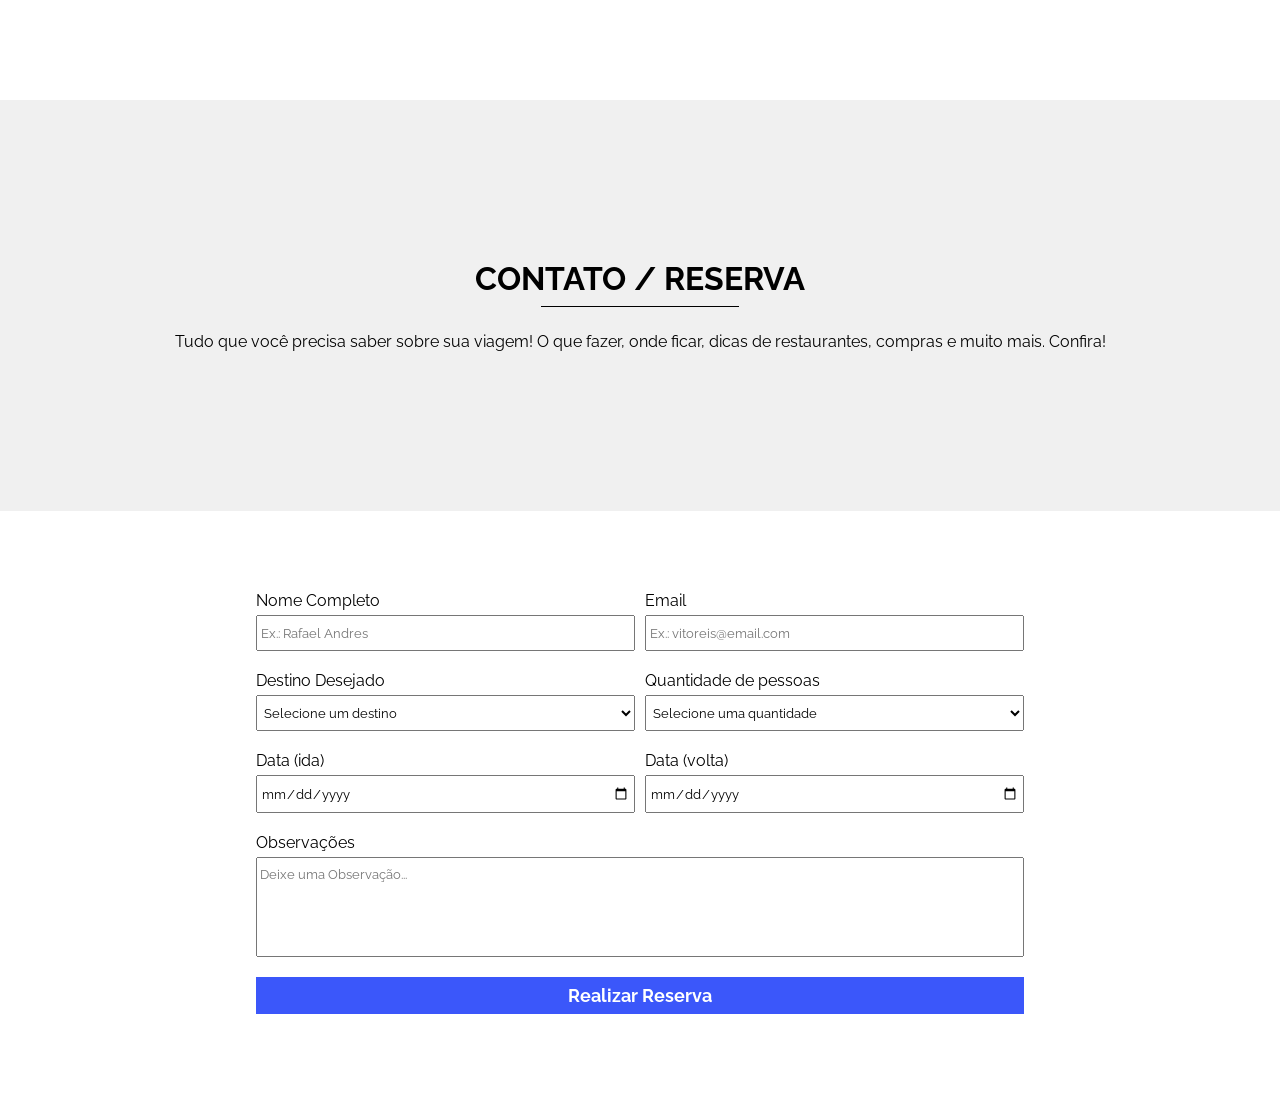
==== pages/contato.html @ 1731921d "estilos finalizados" ====
<!DOCTYPE html>
<html lang="pt-br">

<head>
    <meta charset="UTF-8">
    <meta name="viewport" content="width=device-width, initial-scale=1.0">
    <link rel="icon" type="image/png" href="../img/logo-tripway.png">
    <link rel="stylesheet" href="../css/style.css">
    <link rel="stylesheet" href="../css/contato.css">

    <link rel="preconnect" href="https://fonts.googleapis.com">
    <link rel="preconnect" href="https://fonts.gstatic.com" crossorigin>
    <link href="https://fonts.googleapis.com/css2?family=Raleway:ital,wght@0,100..900;1,100..900&display=swap"
        rel="stylesheet">
    <title>Contato | TripWay</title>
</head>

<body>
    <nav>

    </nav>

    <main>
        <header class="pages-header">
            <h1>Contato / Reserva</h1>
            <p>Tudo que você precisa saber sobre sua viagem! O que fazer, onde ficar, dicas de restaurantes, compras e
                muito mais. Confira!</p>
        </header>
        <section class="form-section">
            <form>
                <div class="linha-form">
                    <div class="input-form">
                        <label for="nome-input">Nome Completo</label>
                        <input type="text" id="nome-input" placeholder="Ex.: Rafael Andres" required>
                    </div>
                    <div class="input-form">
                        <label for="email-input">Email</label>
                        <input type="email" id="email-input" placeholder="Ex.: vitoreis@email.com" required>
                    </div>
                </div>
                <div class="linha-form">
                    <div class="input-form">
                        <label for="destino-select">Destino Desejado</label>
                        <select name="destino-select" id="destino-select" required>
                            <option value="" selected disabled>Selecione um destino</option>
                            <option value="">Alter do Chão</option>
                            <option value="">Aracaju</option>
                            <option value="">Arraial do Cabo</option>
                            <option value="">Balneário Camboriú</option>
                            <option value="">Beto Carrero</option>
                            <option value="">Fernando de Noronha</option>
                        </select>
                    </div>
                    <div class="input-form">
                        <label for="quantidade-select">Quantidade de pessoas</label>
                        <select name="quantidade-select" id="quantidade-select" required>
                            <option value="" selected disabled>Selecione uma quantidade</option>
                            <option value="">1 Pessoas</option>
                            <option value="">2 Pessoas</option>
                            <option value="">3 Pessoas</option>
                            <option value="">4 Pessoas</option>
                            <option value="">5 Pessoas</option>
                            <option value="">6 Pessoas</option>
                            <option value="">7 Pessoas</option>
                            <option value="">8 Pessoas</option>
                            <option value="">9 Pessoas</option>
                            <option value="">10 Pessoas</option>
                        </select>
                    </div>
                </div>
                <div class="linha-form">
                    <div class="input-form">
                        <label for="data-ida-input">Data (ida)</label>
                        <input type="date" id="data-ida-input" required>
                    </div>
                    <div class="input-form">
                        <label for="data-volta-input">Data (volta)</label>
                        <input type="date" id="data-volta-input" required>
                    </div>
                </div>
                <div class="linha-form">
                    <div class="input-form" id="input-form-observacao">
                        <label for="observacao-textarea">Observações</label>
                        <textarea name="observacao-textarea" id="observacao-textarea" required
                            placeholder="Deixe uma Observação..."></textarea>
                    </div>
                </div>
                <input type="submit" value="Realizar Reserva">
            </form>
        </section>
    </main>
</body>

</html>
---- css/style.css ----
*{
    margin: 0;
    padding: 0;
    box-sizing: border-box;
    font-family: "Raleway";

}

nav{
    height: 100px;
    display: flex;

    justify-content: space-between;
}

nav ul{
    list-style-type: none;
    display: flex;
    justify-content: center;
    align-items: center;
    color: white;
    font-weight: 600;
}

nav ul li{
    padding: 20px; 
}

nav ul li:hover{
    background-color: #d3d3d3;
    transition: 0.5s;
    border-radius: 5px;
    opacity: 80%;
}

nav .active{
    background-color: #d3d3d3;
    opacity: 80%;
    border-radius: 5px;
}

li a {
 text-decoration: none;
 color: white;
}

#background-header{
    background-image: url(../img/background-header.jpg);
    background-repeat: no-repeat;
    background-attachment: scroll;
    background-position: center;
    background-size: cover;
}

header.pages-header {
    display: flex;
    flex-direction: column;
    align-items: center;
    padding: 10rem;
    gap: 25px;
    background-color: #f0f0f0;
}

header.pages-header h1 {
    position: relative;
    text-transform: uppercase;
    padding-bottom: 10px;
}

header.pages-header h1::after {
    content: "";
    position: absolute;
    left: 50%;
    transform: translate(-50%);
    border-bottom: 1px solid #000;
    bottom: 0;
    height: 3px;
    width: 60%;
}
---- css/contato.css ----
.form-section{
    display: flex;
    justify-content: center;
    padding: 5rem 0;
}

.form-section form{
    display: flex;
    flex-direction: column;
    width: 60%;

}

.form-section form .linha-form{
    display: flex;
    justify-content: space-between;
    gap: 10px;
    margin-bottom: 20px;
}

.form-section form .linha-form .input-form{
    display: flex;
    flex-direction: column;
    width: 50%;
}

#input-form-observacao{
    width: 100%;
}

label{
    margin-bottom: 5px;
}

input, select, textarea{
    padding: 0.5rem 0.2rem;
}

textarea{
    resize: none;
    height: 100px;
}

input[type='submit']{
    border: none;
    background-color: rgb(59, 87, 250);
    color: #fff;
    font-weight: bold;
    font-size: 18px;
}

select:hover, input[type='submit']:hover, input[type='date']:hover{
    cursor: pointer;
}
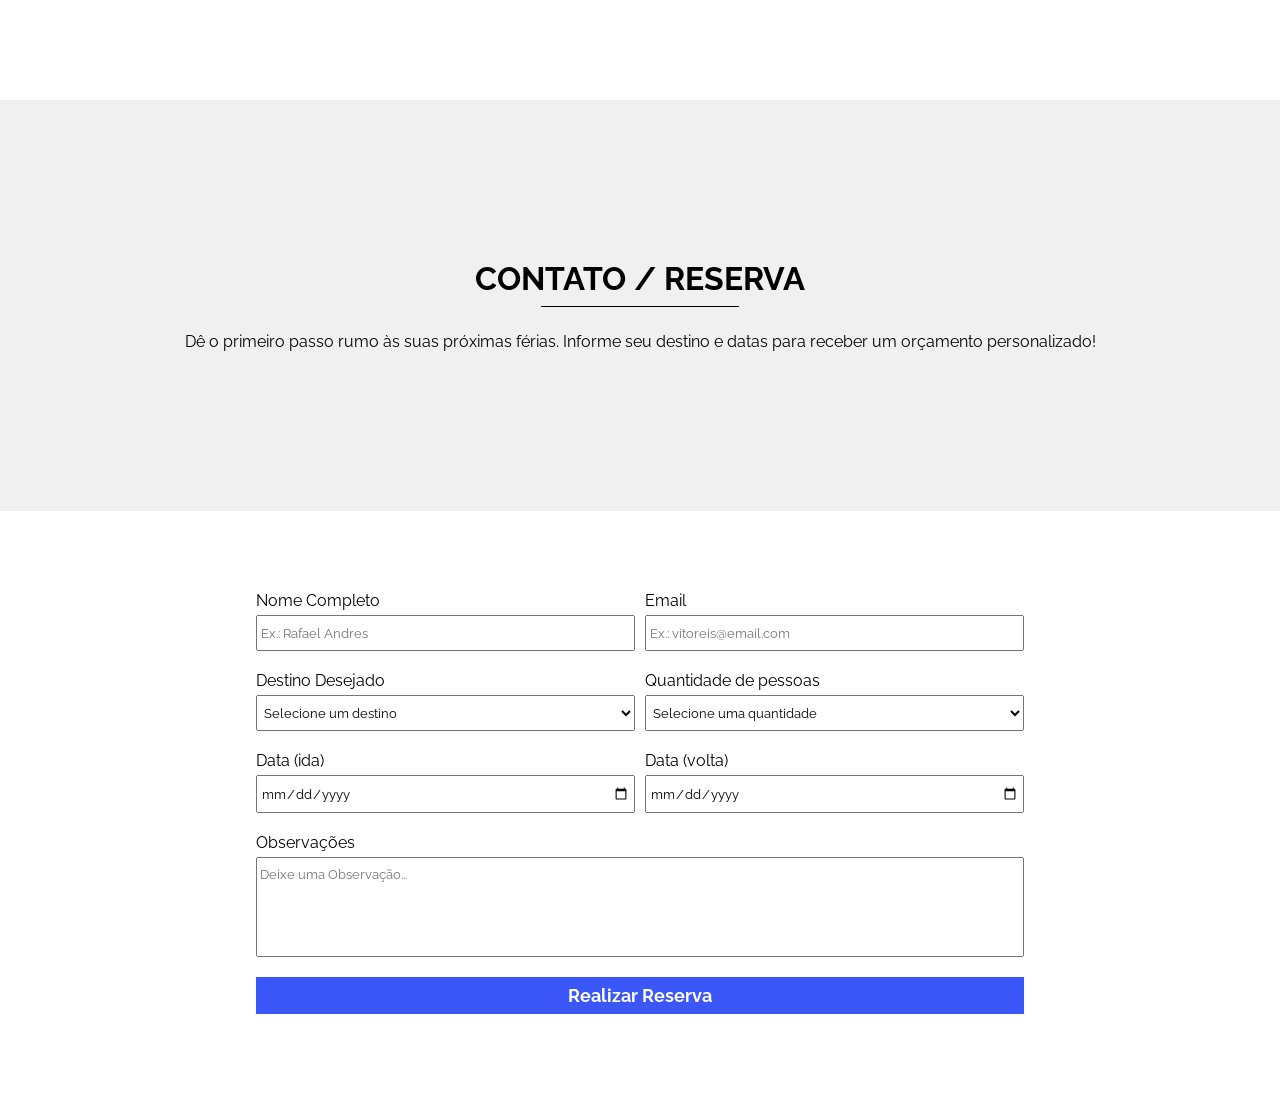
==== commit ee5a1567: "alterando texto na tag p do header" ====
--- a/pages/contato.html
+++ b/pages/contato.html
@@ -23,8 +23,7 @@
     <main>
         <header class="pages-header">
             <h1>Contato / Reserva</h1>
-            <p>Tudo que você precisa saber sobre sua viagem! O que fazer, onde ficar, dicas de restaurantes, compras e
-                muito mais. Confira!</p>
+            <p>Dê o primeiro passo rumo às suas próximas férias. Informe seu destino e datas para receber um orçamento personalizado!</p>
         </header>
         <section class="form-section">
             <form>
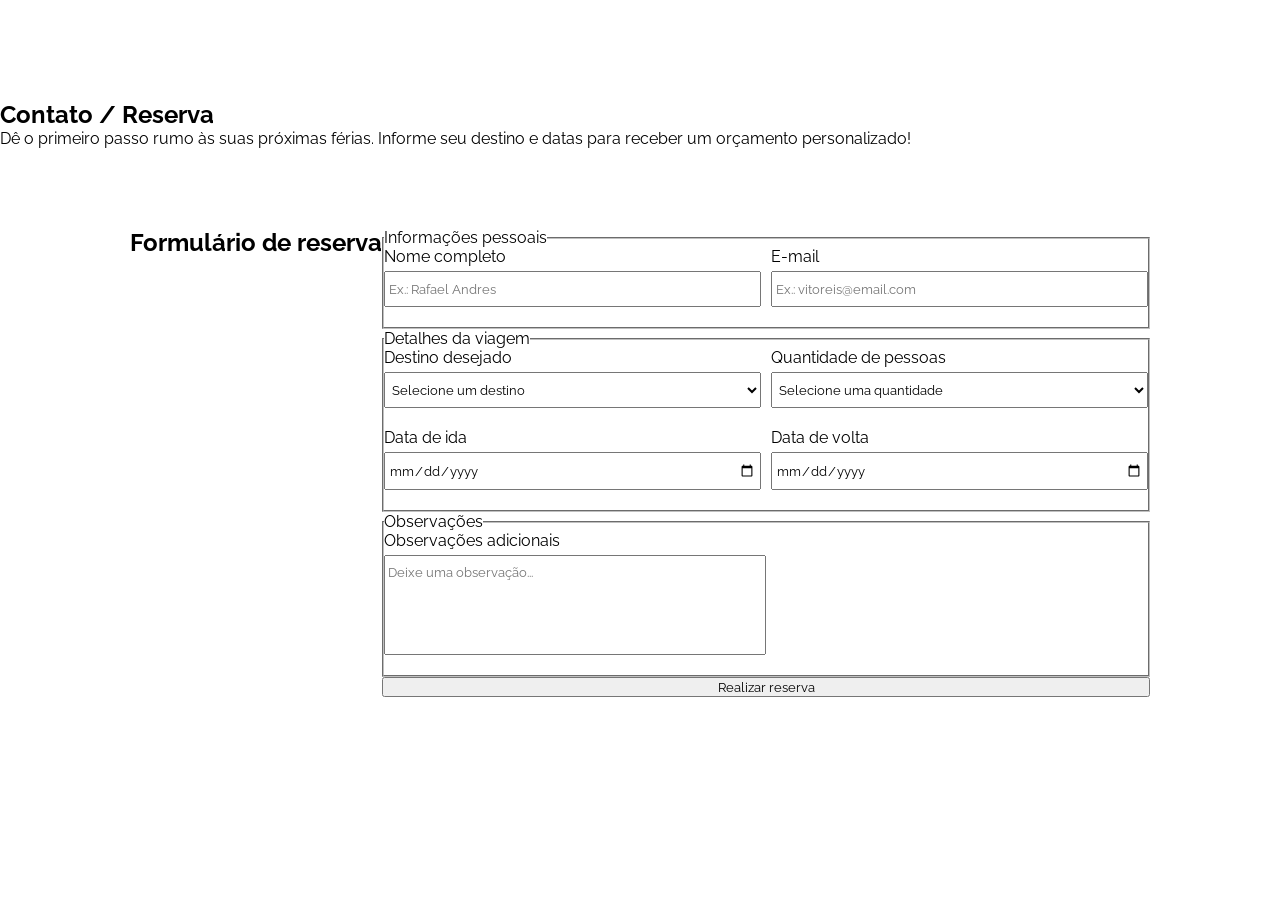
==== commit 6af6915a: "enviando melhora de semantica" ====
--- a/pages/contato.html
+++ b/pages/contato.html
@@ -1,5 +1,5 @@
 <!DOCTYPE html>
-<html lang="pt-br">
+<html lang="pt-BR">
 
 <head>
     <meta charset="UTF-8">
@@ -10,84 +10,124 @@
 
     <link rel="preconnect" href="https://fonts.googleapis.com">
     <link rel="preconnect" href="https://fonts.gstatic.com" crossorigin>
-    <link href="https://fonts.googleapis.com/css2?family=Raleway:ital,wght@0,100..900;1,100..900&display=swap"
+    <link href="https://fonts.googleapis.com/css2?family=Raleway:wght@100..900&display=swap"
         rel="stylesheet">
+
     <title>Contato | TripWay</title>
 </head>
 
 <body>
-    <nav>
 
-    </nav>
+    <header>
+        <nav aria-label="Navegação principal">
+            <!-- menu -->
+        </nav>
+    </header>
 
     <main>
-        <header class="pages-header">
-            <h1>Contato / Reserva</h1>
-            <p>Dê o primeiro passo rumo às suas próximas férias. Informe seu destino e datas para receber um orçamento personalizado!</p>
-        </header>
-        <section class="form-section">
-            <form>
-                <div class="linha-form">
-                    <div class="input-form">
-                        <label for="nome-input">Nome Completo</label>
-                        <input type="text" id="nome-input" placeholder="Ex.: Rafael Andres" required>
+        <section class="pages-header">
+            <header>
+                <h1>Contato / Reserva</h1>
+                <p>
+                    Dê o primeiro passo rumo às suas próximas férias. Informe seu destino e datas
+                    para receber um orçamento personalizado!
+                </p>
+            </header>
+        </section>
+
+        <section class="form-section" aria-labelledby="form-titulo">
+            <h2 id="form-titulo" class="visually-hidden">Formulário de reserva</h2>
+
+            <form action="#" method="post">
+
+                <fieldset>
+                    <legend>Informações pessoais</legend>
+
+                    <div class="linha-form">
+                        <div class="input-form">
+                            <label for="nome">Nome completo</label>
+                            <input type="text" id="nome" name="nome"
+                                placeholder="Ex.: Rafael Andres" required>
+                        </div>
+
+                        <div class="input-form">
+                            <label for="email">E-mail</label>
+                            <input type="email" id="email" name="email"
+                                placeholder="Ex.: vitoreis@email.com" required>
+                        </div>
                     </div>
-                    <div class="input-form">
-                        <label for="email-input">Email</label>
-                        <input type="email" id="email-input" placeholder="Ex.: vitoreis@email.com" required>
+                </fieldset>
+
+                <fieldset>
+                    <legend>Detalhes da viagem</legend>
+
+                    <div class="linha-form">
+                        <div class="input-form">
+                            <label for="destino">Destino desejado</label>
+                            <select id="destino" name="destino" required>
+                                <option value="" selected disabled>Selecione um destino</option>
+                                <option value="alter-do-chao">Alter do Chão</option>
+                                <option value="aracaju">Aracaju</option>
+                                <option value="arraial-do-cabo">Arraial do Cabo</option>
+                                <option value="balneario-camboriu">Balneário Camboriú</option>
+                                <option value="beto-carrero">Beto Carrero</option>
+                                <option value="fernando-de-noronha">Fernando de Noronha</option>
+                            </select>
+                        </div>
+
+                        <div class="input-form">
+                            <label for="quantidade">Quantidade de pessoas</label>
+                            <select id="quantidade" name="quantidade" required>
+                                <option value="" selected disabled>Selecione uma quantidade</option>
+                                <option value="1">1 pessoa</option>
+                                <option value="2">2 pessoas</option>
+                                <option value="3">3 pessoas</option>
+                                <option value="4">4 pessoas</option>
+                                <option value="5">5 pessoas</option>
+                                <option value="6">6 pessoas</option>
+                                <option value="7">7 pessoas</option>
+                                <option value="8">8 pessoas</option>
+                                <option value="9">9 pessoas</option>
+                                <option value="10">10 pessoas</option>
+                            </select>
+                        </div>
                     </div>
-                </div>
-                <div class="linha-form">
-                    <div class="input-form">
-                        <label for="destino-select">Destino Desejado</label>
-                        <select name="destino-select" id="destino-select" required>
-                            <option value="" selected disabled>Selecione um destino</option>
-                            <option value="">Alter do Chão</option>
-                            <option value="">Aracaju</option>
-                            <option value="">Arraial do Cabo</option>
-                            <option value="">Balneário Camboriú</option>
-                            <option value="">Beto Carrero</option>
-                            <option value="">Fernando de Noronha</option>
-                        </select>
+
+                    <div class="linha-form">
+                        <div class="input-form">
+                            <label for="data-ida">Data de ida</label>
+                            <input type="date" id="data-ida" name="data_ida" required>
+                        </div>
+
+                        <div class="input-form">
+                            <label for="data-volta">Data de volta</label>
+                            <input type="date" id="data-volta" name="data_volta" required>
+                        </div>
                     </div>
-                    <div class="input-form">
-                        <label for="quantidade-select">Quantidade de pessoas</label>
-                        <select name="quantidade-select" id="quantidade-select" required>
-                            <option value="" selected disabled>Selecione uma quantidade</option>
-                            <option value="">1 Pessoas</option>
-                            <option value="">2 Pessoas</option>
-                            <option value="">3 Pessoas</option>
-                            <option value="">4 Pessoas</option>
-                            <option value="">5 Pessoas</option>
-                            <option value="">6 Pessoas</option>
-                            <option value="">7 Pessoas</option>
-                            <option value="">8 Pessoas</option>
-                            <option value="">9 Pessoas</option>
-                            <option value="">10 Pessoas</option>
-                        </select>
+                </fieldset>
+
+                <fieldset>
+                    <legend>Observações</legend>
+
+                    <div class="linha-form">
+                        <div class="input-form">
+                            <label for="observacoes">Observações adicionais</label>
+                            <textarea id="observacoes" name="observacoes"
+                                placeholder="Deixe uma observação..." rows="4"></textarea>
+                        </div>
                     </div>
-                </div>
-                <div class="linha-form">
-                    <div class="input-form">
-                        <label for="data-ida-input">Data (ida)</label>
-                        <input type="date" id="data-ida-input" required>
-                    </div>
-                    <div class="input-form">
-                        <label for="data-volta-input">Data (volta)</label>
-                        <input type="date" id="data-volta-input" required>
-                    </div>
-                </div>
-                <div class="linha-form">
-                    <div class="input-form" id="input-form-observacao">
-                        <label for="observacao-textarea">Observações</label>
-                        <textarea name="observacao-textarea" id="observacao-textarea" required
-                            placeholder="Deixe uma Observação..."></textarea>
-                    </div>
-                </div>
-                <input type="submit" value="Realizar Reserva">
+                </fieldset>
+
+                <button type="submit">Realizar reserva</button>
+
             </form>
         </section>
     </main>
+
+    <footer>
+        <!-- rodapé -->
+    </footer>
+
 </body>
 
 </html>
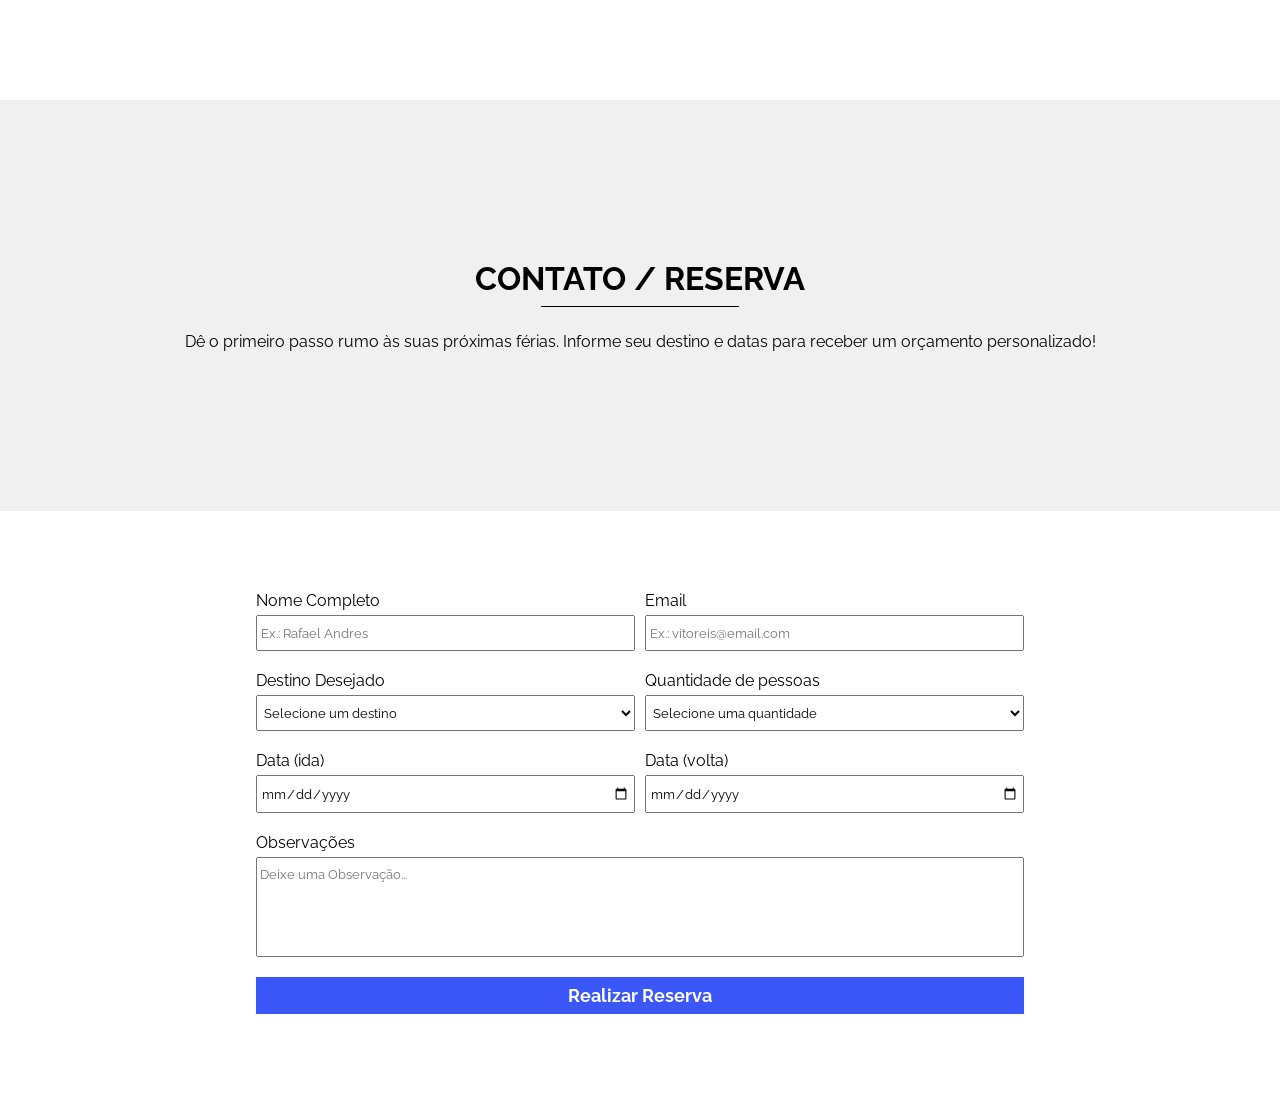
==== commit 3e777d24: "enviando pagina home footer e header" ====
--- a/pages/contato.html
+++ b/pages/contato.html
@@ -1,5 +1,5 @@
 <!DOCTYPE html>
-<html lang="pt-BR">
+<html lang="pt-br">
 
 <head>
     <meta charset="UTF-8">
@@ -10,124 +10,84 @@
 
     <link rel="preconnect" href="https://fonts.googleapis.com">
     <link rel="preconnect" href="https://fonts.gstatic.com" crossorigin>
-    <link href="https://fonts.googleapis.com/css2?family=Raleway:wght@100..900&display=swap"
+    <link href="https://fonts.googleapis.com/css2?family=Raleway:ital,wght@0,100..900;1,100..900&display=swap"
         rel="stylesheet">
-
     <title>Contato | TripWay</title>
 </head>
 
 <body>
+    <nav>
 
-    <header>
-        <nav aria-label="Navegação principal">
-            <!-- menu -->
-        </nav>
-    </header>
+    </nav>
 
     <main>
-        <section class="pages-header">
-            <header>
-                <h1>Contato / Reserva</h1>
-                <p>
-                    Dê o primeiro passo rumo às suas próximas férias. Informe seu destino e datas
-                    para receber um orçamento personalizado!
-                </p>
-            </header>
-        </section>
-
-        <section class="form-section" aria-labelledby="form-titulo">
-            <h2 id="form-titulo" class="visually-hidden">Formulário de reserva</h2>
-
-            <form action="#" method="post">
-
-                <fieldset>
-                    <legend>Informações pessoais</legend>
-
-                    <div class="linha-form">
-                        <div class="input-form">
-                            <label for="nome">Nome completo</label>
-                            <input type="text" id="nome" name="nome"
-                                placeholder="Ex.: Rafael Andres" required>
-                        </div>
-
-                        <div class="input-form">
-                            <label for="email">E-mail</label>
-                            <input type="email" id="email" name="email"
-                                placeholder="Ex.: vitoreis@email.com" required>
-                        </div>
+        <header class="pages-header">
+            <h1>Contato / Reserva</h1>
+            <p>Dê o primeiro passo rumo às suas próximas férias. Informe seu destino e datas para receber um orçamento personalizado!</p>
+        </header>
+        <section class="form-section">
+            <form>
+                <div class="linha-form">
+                    <div class="input-form">
+                        <label for="nome-input">Nome Completo</label>
+                        <input type="text" id="nome-input" placeholder="Ex.: Rafael Andres" required>
                     </div>
-                </fieldset>
-
-                <fieldset>
-                    <legend>Detalhes da viagem</legend>
-
-                    <div class="linha-form">
-                        <div class="input-form">
-                            <label for="destino">Destino desejado</label>
-                            <select id="destino" name="destino" required>
-                                <option value="" selected disabled>Selecione um destino</option>
-                                <option value="alter-do-chao">Alter do Chão</option>
-                                <option value="aracaju">Aracaju</option>
-                                <option value="arraial-do-cabo">Arraial do Cabo</option>
-                                <option value="balneario-camboriu">Balneário Camboriú</option>
-                                <option value="beto-carrero">Beto Carrero</option>
-                                <option value="fernando-de-noronha">Fernando de Noronha</option>
-                            </select>
-                        </div>
-
-                        <div class="input-form">
-                            <label for="quantidade">Quantidade de pessoas</label>
-                            <select id="quantidade" name="quantidade" required>
-                                <option value="" selected disabled>Selecione uma quantidade</option>
-                                <option value="1">1 pessoa</option>
-                                <option value="2">2 pessoas</option>
-                                <option value="3">3 pessoas</option>
-                                <option value="4">4 pessoas</option>
-                                <option value="5">5 pessoas</option>
-                                <option value="6">6 pessoas</option>
-                                <option value="7">7 pessoas</option>
-                                <option value="8">8 pessoas</option>
-                                <option value="9">9 pessoas</option>
-                                <option value="10">10 pessoas</option>
-                            </select>
-                        </div>
+                    <div class="input-form">
+                        <label for="email-input">Email</label>
+                        <input type="email" id="email-input" placeholder="Ex.: vitoreis@email.com" required>
                     </div>
-
-                    <div class="linha-form">
-                        <div class="input-form">
-                            <label for="data-ida">Data de ida</label>
-                            <input type="date" id="data-ida" name="data_ida" required>
-                        </div>
-
-                        <div class="input-form">
-                            <label for="data-volta">Data de volta</label>
-                            <input type="date" id="data-volta" name="data_volta" required>
-                        </div>
+                </div>
+                <div class="linha-form">
+                    <div class="input-form">
+                        <label for="destino-select">Destino Desejado</label>
+                        <select name="destino-select" id="destino-select" required>
+                            <option value="" selected disabled>Selecione um destino</option>
+                            <option value="">Alter do Chão</option>
+                            <option value="">Aracaju</option>
+                            <option value="">Arraial do Cabo</option>
+                            <option value="">Balneário Camboriú</option>
+                            <option value="">Beto Carrero</option>
+                            <option value="">Fernando de Noronha</option>
+                        </select>
                     </div>
-                </fieldset>
-
-                <fieldset>
-                    <legend>Observações</legend>
-
-                    <div class="linha-form">
-                        <div class="input-form">
-                            <label for="observacoes">Observações adicionais</label>
-                            <textarea id="observacoes" name="observacoes"
-                                placeholder="Deixe uma observação..." rows="4"></textarea>
-                        </div>
+                    <div class="input-form">
+                        <label for="quantidade-select">Quantidade de pessoas</label>
+                        <select name="quantidade-select" id="quantidade-select" required>
+                            <option value="" selected disabled>Selecione uma quantidade</option>
+                            <option value="">1 Pessoas</option>
+                            <option value="">2 Pessoas</option>
+                            <option value="">3 Pessoas</option>
+                            <option value="">4 Pessoas</option>
+                            <option value="">5 Pessoas</option>
+                            <option value="">6 Pessoas</option>
+                            <option value="">7 Pessoas</option>
+                            <option value="">8 Pessoas</option>
+                            <option value="">9 Pessoas</option>
+                            <option value="">10 Pessoas</option>
+                        </select>
                     </div>
-                </fieldset>
-
-                <button type="submit">Realizar reserva</button>
-
+                </div>
+                <div class="linha-form">
+                    <div class="input-form">
+                        <label for="data-ida-input">Data (ida)</label>
+                        <input type="date" id="data-ida-input" required>
+                    </div>
+                    <div class="input-form">
+                        <label for="data-volta-input">Data (volta)</label>
+                        <input type="date" id="data-volta-input" required>
+                    </div>
+                </div>
+                <div class="linha-form">
+                    <div class="input-form" id="input-form-observacao">
+                        <label for="observacao-textarea">Observações</label>
+                        <textarea name="observacao-textarea" id="observacao-textarea" required
+                            placeholder="Deixe uma Observação..."></textarea>
+                    </div>
+                </div>
+                <input type="submit" value="Realizar Reserva">
             </form>
         </section>
     </main>
-
-    <footer>
-        <!-- rodapé -->
-    </footer>
-
 </body>
 
 </html>
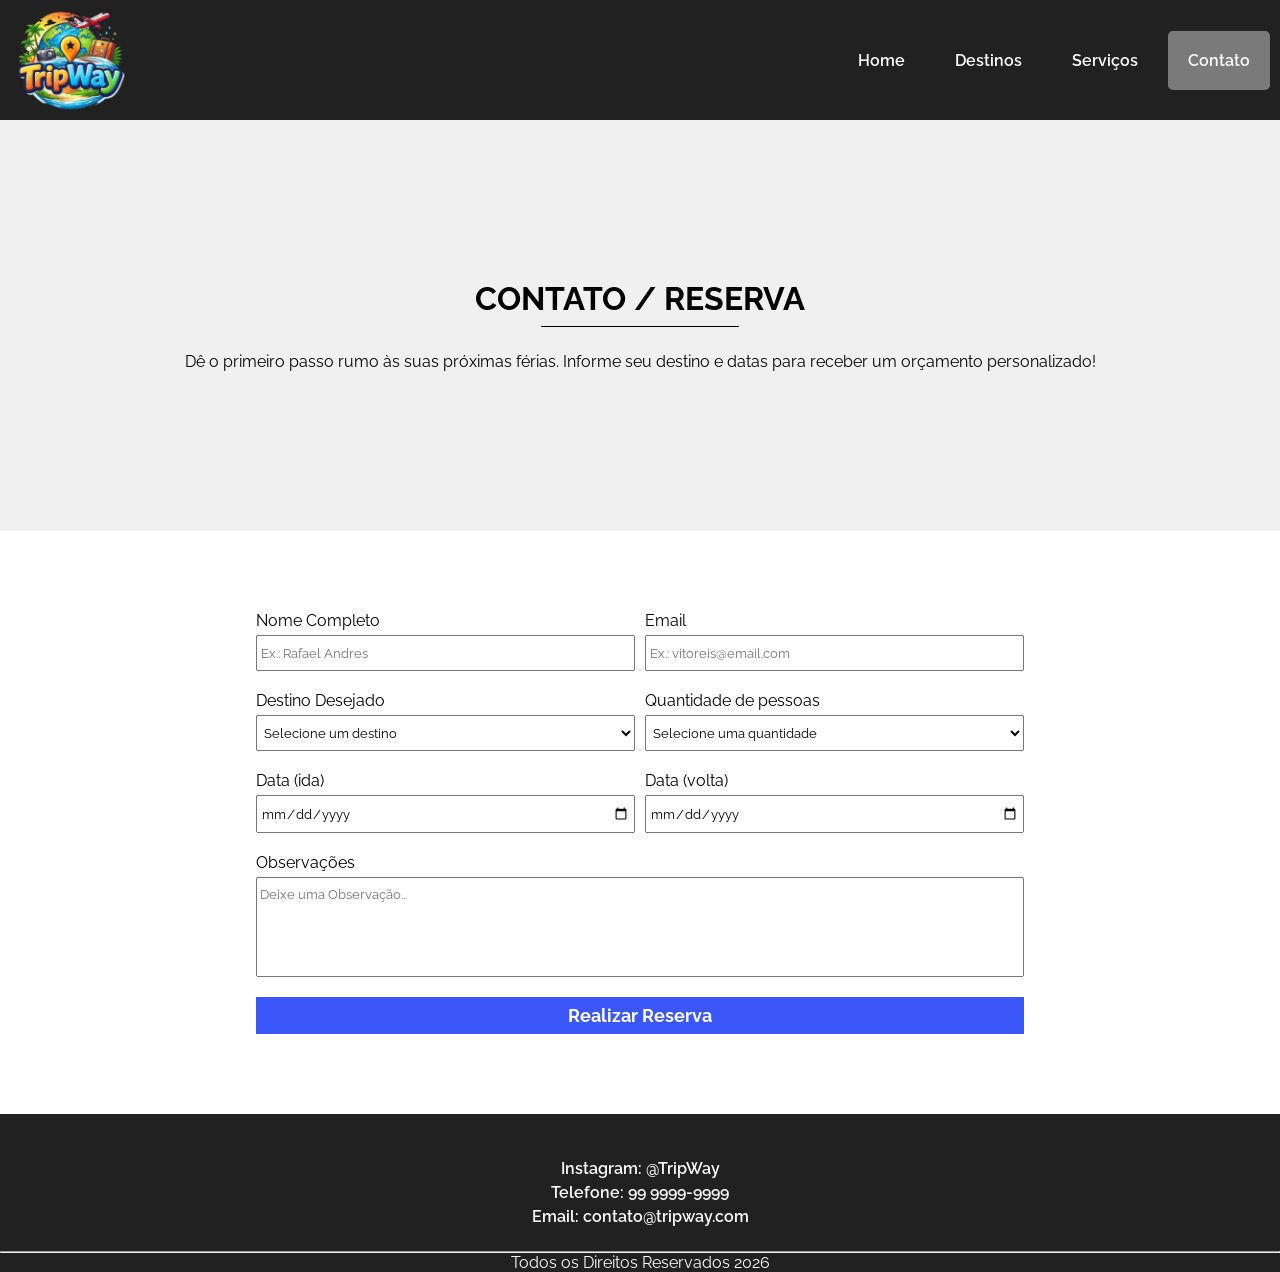
==== commit 859eabf6: "header e footer todas as paginas" ====
--- a/pages/contato.html
+++ b/pages/contato.html
@@ -1,93 +1,136 @@
-<!DOCTYPE html>
+<!doctype html>
 <html lang="pt-br">
+  <head>
+    <meta charset="UTF-8" />
+    <meta name="viewport" content="width=device-width, initial-scale=1.0" />
+    <link rel="icon" type="image/png" href="../img/logo-tripway.png" />
+    <link rel="stylesheet" href="../css/style.css" />
+    <link rel="stylesheet" href="../css/contato.css" />
 
-<head>
-    <meta charset="UTF-8">
-    <meta name="viewport" content="width=device-width, initial-scale=1.0">
-    <link rel="icon" type="image/png" href="../img/logo-tripway.png">
-    <link rel="stylesheet" href="../css/style.css">
-    <link rel="stylesheet" href="../css/contato.css">
+    <link rel="preconnect" href="https://fonts.googleapis.com" />
+    <link rel="preconnect" href="https://fonts.gstatic.com" crossorigin />
+    <link
+      href="https://fonts.googleapis.com/css2?family=Raleway:ital,wght@0,100..900;1,100..900&display=swap"
+      rel="stylesheet"
+    />
+    <title>Contato | TripWay</title>
+  </head>
 
-    <link rel="preconnect" href="https://fonts.googleapis.com">
-    <link rel="preconnect" href="https://fonts.gstatic.com" crossorigin>
-    <link href="https://fonts.googleapis.com/css2?family=Raleway:ital,wght@0,100..900;1,100..900&display=swap"
-        rel="stylesheet">
-    <title>Contato | TripWay</title>
-</head>
+  <body>
+    <nav>
+      <a href="../index.html">
+        <img src="../img/logo-tripway.png" alt="Logo TripWay" height="100%" />
+      </a>
 
-<body>
-    <nav>
-
+      <ul>
+        <li><a href="../index.html">Home</a></li>
+        <li><a href="./destinos.html">Destinos</a></li>
+        <li><a href="./servicos.html">Serviços</a></li>
+        <li class="active"><a href="./contato.html">Contato</a></li>
+      </ul>
     </nav>
 
     <main>
-        <header class="pages-header">
-            <h1>Contato / Reserva</h1>
-            <p>Dê o primeiro passo rumo às suas próximas férias. Informe seu destino e datas para receber um orçamento personalizado!</p>
-        </header>
-        <section class="form-section">
-            <form>
-                <div class="linha-form">
-                    <div class="input-form">
-                        <label for="nome-input">Nome Completo</label>
-                        <input type="text" id="nome-input" placeholder="Ex.: Rafael Andres" required>
-                    </div>
-                    <div class="input-form">
-                        <label for="email-input">Email</label>
-                        <input type="email" id="email-input" placeholder="Ex.: vitoreis@email.com" required>
-                    </div>
-                </div>
-                <div class="linha-form">
-                    <div class="input-form">
-                        <label for="destino-select">Destino Desejado</label>
-                        <select name="destino-select" id="destino-select" required>
-                            <option value="" selected disabled>Selecione um destino</option>
-                            <option value="">Alter do Chão</option>
-                            <option value="">Aracaju</option>
-                            <option value="">Arraial do Cabo</option>
-                            <option value="">Balneário Camboriú</option>
-                            <option value="">Beto Carrero</option>
-                            <option value="">Fernando de Noronha</option>
-                        </select>
-                    </div>
-                    <div class="input-form">
-                        <label for="quantidade-select">Quantidade de pessoas</label>
-                        <select name="quantidade-select" id="quantidade-select" required>
-                            <option value="" selected disabled>Selecione uma quantidade</option>
-                            <option value="">1 Pessoas</option>
-                            <option value="">2 Pessoas</option>
-                            <option value="">3 Pessoas</option>
-                            <option value="">4 Pessoas</option>
-                            <option value="">5 Pessoas</option>
-                            <option value="">6 Pessoas</option>
-                            <option value="">7 Pessoas</option>
-                            <option value="">8 Pessoas</option>
-                            <option value="">9 Pessoas</option>
-                            <option value="">10 Pessoas</option>
-                        </select>
-                    </div>
-                </div>
-                <div class="linha-form">
-                    <div class="input-form">
-                        <label for="data-ida-input">Data (ida)</label>
-                        <input type="date" id="data-ida-input" required>
-                    </div>
-                    <div class="input-form">
-                        <label for="data-volta-input">Data (volta)</label>
-                        <input type="date" id="data-volta-input" required>
-                    </div>
-                </div>
-                <div class="linha-form">
-                    <div class="input-form" id="input-form-observacao">
-                        <label for="observacao-textarea">Observações</label>
-                        <textarea name="observacao-textarea" id="observacao-textarea" required
-                            placeholder="Deixe uma Observação..."></textarea>
-                    </div>
-                </div>
-                <input type="submit" value="Realizar Reserva">
-            </form>
-        </section>
+      <header class="pages-header">
+        <h1>Contato / Reserva</h1>
+        <p>
+          Dê o primeiro passo rumo às suas próximas férias. Informe seu destino
+          e datas para receber um orçamento personalizado!
+        </p>
+      </header>
+      <section class="form-section">
+        <form>
+          <div class="linha-form">
+            <div class="input-form">
+              <label for="nome-input">Nome Completo</label>
+              <input
+                type="text"
+                id="nome-input"
+                placeholder="Ex.: Rafael Andres"
+                required
+              />
+            </div>
+            <div class="input-form">
+              <label for="email-input">Email</label>
+              <input
+                type="email"
+                id="email-input"
+                placeholder="Ex.: vitoreis@email.com"
+                required
+              />
+            </div>
+          </div>
+          <div class="linha-form">
+            <div class="input-form">
+              <label for="destino-select">Destino Desejado</label>
+              <select name="destino-select" id="destino-select" required>
+                <option value="" selected disabled>Selecione um destino</option>
+                <option value="">Alter do Chão</option>
+                <option value="">Aracaju</option>
+                <option value="">Arraial do Cabo</option>
+                <option value="">Balneário Camboriú</option>
+                <option value="">Beto Carrero</option>
+                <option value="">Fernando de Noronha</option>
+              </select>
+            </div>
+            <div class="input-form">
+              <label for="quantidade-select">Quantidade de pessoas</label>
+              <select name="quantidade-select" id="quantidade-select" required>
+                <option value="" selected disabled>
+                  Selecione uma quantidade
+                </option>
+                <option value="">1 Pessoas</option>
+                <option value="">2 Pessoas</option>
+                <option value="">3 Pessoas</option>
+                <option value="">4 Pessoas</option>
+                <option value="">5 Pessoas</option>
+                <option value="">6 Pessoas</option>
+                <option value="">7 Pessoas</option>
+                <option value="">8 Pessoas</option>
+                <option value="">9 Pessoas</option>
+                <option value="">10 Pessoas</option>
+              </select>
+            </div>
+          </div>
+          <div class="linha-form">
+            <div class="input-form">
+              <label for="data-ida-input">Data (ida)</label>
+              <input type="date" id="data-ida-input" required />
+            </div>
+            <div class="input-form">
+              <label for="data-volta-input">Data (volta)</label>
+              <input type="date" id="data-volta-input" required />
+            </div>
+          </div>
+          <div class="linha-form">
+            <div class="input-form" id="input-form-observacao">
+              <label for="observacao-textarea">Observações</label>
+              <textarea
+                name="observacao-textarea"
+                id="observacao-textarea"
+                required
+                placeholder="Deixe uma Observação..."
+              ></textarea>
+            </div>
+          </div>
+          <input type="submit" value="Realizar Reserva" />
+        </form>
+      </section>
     </main>
-</body>
 
-</html>+    <footer>
+      <section>
+        <ul>
+          <li>Instagram: @TripWay</li>
+          <li>Telefone: 99 9999-9999</li>
+          <li>Email: contato@tripway.com</li>
+        </ul>
+      </section>
+
+      <section id="copyright">
+        <hr />
+        <p>Todos os Direitos Reservados 2026</p>
+      </section>
+    </footer>
+  </body>
+</html>
--- a/css/style.css
+++ b/css/style.css
@@ -3,14 +3,15 @@
     padding: 0;
     box-sizing: border-box;
     font-family: "Raleway";
-
 }
 
 nav{
-    height: 100px;
+    height: 120px;
     display: flex;
-
+    padding-left: 10px;
+    padding-right: 10px;
     justify-content: space-between;
+    background-color: #212121;
 }
 
 nav ul{
@@ -20,36 +21,25 @@
     align-items: center;
     color: white;
     font-weight: 600;
+    gap: 10px;
 }
 
-nav ul li{
-    padding: 20px; 
-}
-
-nav ul li:hover{
-    background-color: #d3d3d3;
+nav ul li a:hover {
+    background-color: rgba(211, 211, 211, 0.50);
     transition: 0.5s;
-    border-radius: 5px;
-    opacity: 80%;
-}
-
-nav .active{
-    background-color: #d3d3d3;
-    opacity: 80%;
     border-radius: 5px;
 }
 
-li a {
- text-decoration: none;
- color: white;
+nav ul li.active a {
+    background-color: rgba(211, 211, 211, 0.50);
+    border-radius: 5px;
 }
 
-#background-header{
-    background-image: url(../img/background-header.jpg);
-    background-repeat: no-repeat;
-    background-attachment: scroll;
-    background-position: center;
-    background-size: cover;
+nav ul li a {
+    display: block;
+    padding: 20px;
+    text-decoration: none;
+    color: white;
 }
 
 header.pages-header {
@@ -76,4 +66,24 @@
     bottom: 0;
     height: 3px;
     width: 60%;
+}
+
+footer{
+    background-color: #212121;
+    width: 100%;
+    padding-top: 40px;
+}
+
+footer section ul li{
+    list-style-type: none;
+    text-align: center;
+    color: white;
+    font-weight: 600;
+    margin: 5px;
+}
+
+#copyright{
+    text-align: center;
+    color: white;
+    padding-top: 20px
 }
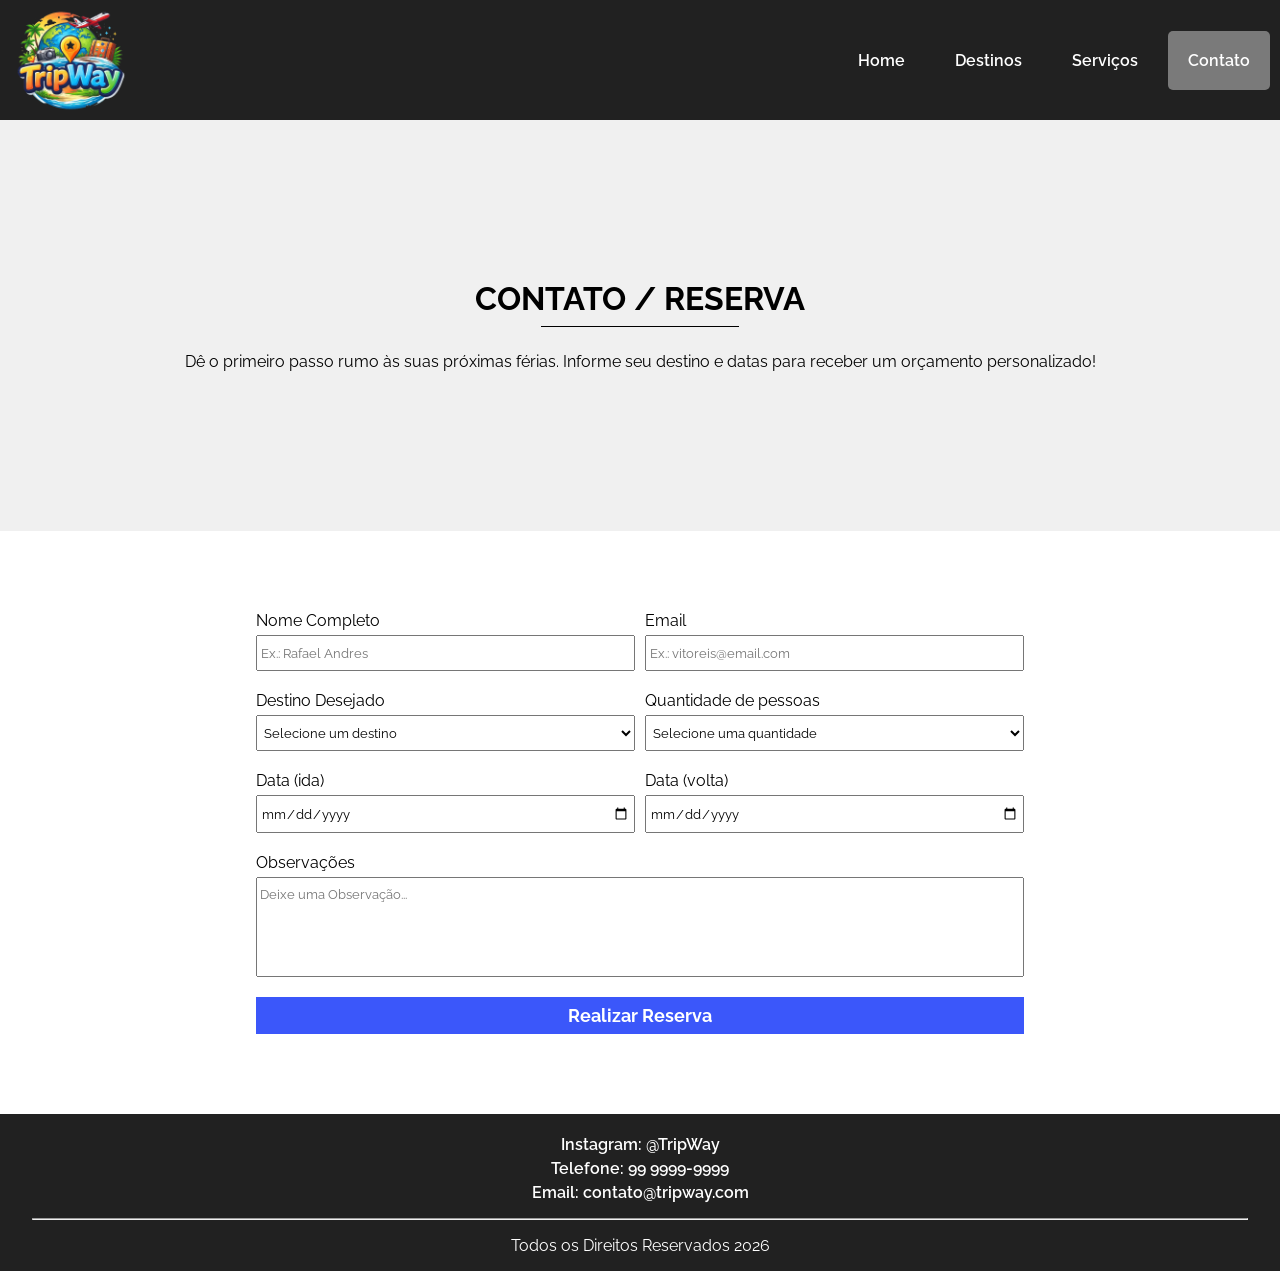
==== commit e8b5ef64: "enviando correções de semantica" ====
--- a/pages/contato.html
+++ b/pages/contato.html
@@ -9,10 +9,8 @@
 
     <link rel="preconnect" href="https://fonts.googleapis.com" />
     <link rel="preconnect" href="https://fonts.gstatic.com" crossorigin />
-    <link
-      href="https://fonts.googleapis.com/css2?family=Raleway:ital,wght@0,100..900;1,100..900&display=swap"
-      rel="stylesheet"
-    />
+    <link href="https://fonts.googleapis.com/css2?family=Raleway:ital,wght@0,100..900;1,100..900&display=swap" rel="stylesheet" />
+
     <title>Contato | TripWay</title>
   </head>
 
@@ -43,21 +41,11 @@
           <div class="linha-form">
             <div class="input-form">
               <label for="nome-input">Nome Completo</label>
-              <input
-                type="text"
-                id="nome-input"
-                placeholder="Ex.: Rafael Andres"
-                required
-              />
+              <input type="text" id="nome-input" placeholder="Ex.: Rafael Andres" required />
             </div>
             <div class="input-form">
               <label for="email-input">Email</label>
-              <input
-                type="email"
-                id="email-input"
-                placeholder="Ex.: vitoreis@email.com"
-                required
-              />
+              <input type="email" id="email-input" placeholder="Ex.: vitoreis@email.com" required />
             </div>
           </div>
           <div class="linha-form">
@@ -105,15 +93,10 @@
           <div class="linha-form">
             <div class="input-form" id="input-form-observacao">
               <label for="observacao-textarea">Observações</label>
-              <textarea
-                name="observacao-textarea"
-                id="observacao-textarea"
-                required
-                placeholder="Deixe uma Observação..."
-              ></textarea>
+              <textarea name="observacao-textarea" id="observacao-textarea" required placeholder="Deixe uma Observação..."></textarea>
             </div>
           </div>
-          <input type="submit" value="Realizar Reserva" />
+          <button type="submit">Realizar Reserva</button>
         </form>
       </section>
     </main>
--- a/css/style.css
+++ b/css/style.css
@@ -71,7 +71,7 @@
 footer{
     background-color: #212121;
     width: 100%;
-    padding-top: 40px;
+    padding: 1rem;
 }
 
 footer section ul li{
@@ -82,8 +82,11 @@
     margin: 5px;
 }
 
+footer hr{
+    margin: 1rem;
+}
+
 #copyright{
     text-align: center;
     color: white;
-    padding-top: 20px
 }
--- a/css/contato.css
+++ b/css/contato.css
@@ -1,54 +1,64 @@
-.form-section{
+.form-section {
     display: flex;
     justify-content: center;
     padding: 5rem 0;
 }
 
-.form-section form{
+.form-section form {
     display: flex;
     flex-direction: column;
     width: 60%;
 
 }
 
-.form-section form .linha-form{
+.form-section form .linha-form {
     display: flex;
     justify-content: space-between;
     gap: 10px;
     margin-bottom: 20px;
 }
 
-.form-section form .linha-form .input-form{
+.form-section form .linha-form .input-form {
     display: flex;
     flex-direction: column;
     width: 50%;
 }
 
-#input-form-observacao{
+#input-form-observacao {
     width: 100%;
 }
 
-label{
+label {
     margin-bottom: 5px;
 }
 
-input, select, textarea{
+input,
+select,
+textarea,
+button {
     padding: 0.5rem 0.2rem;
 }
 
-textarea{
+textarea {
     resize: none;
     height: 100px;
 }
 
-input[type='submit']{
+button[type='submit'] {
     border: none;
     background-color: rgb(59, 87, 250);
     color: #fff;
     font-weight: bold;
     font-size: 18px;
+    transition: 0.2s ease;
 }
 
-select:hover, input[type='submit']:hover, input[type='date']:hover{
+button[type='submit']:hover {
+    background-color: rgb(25, 54, 218);
+}
+
+select:hover,
+button[type='submit']:hover,
+input[type='date']:hover {
     cursor: pointer;
 }
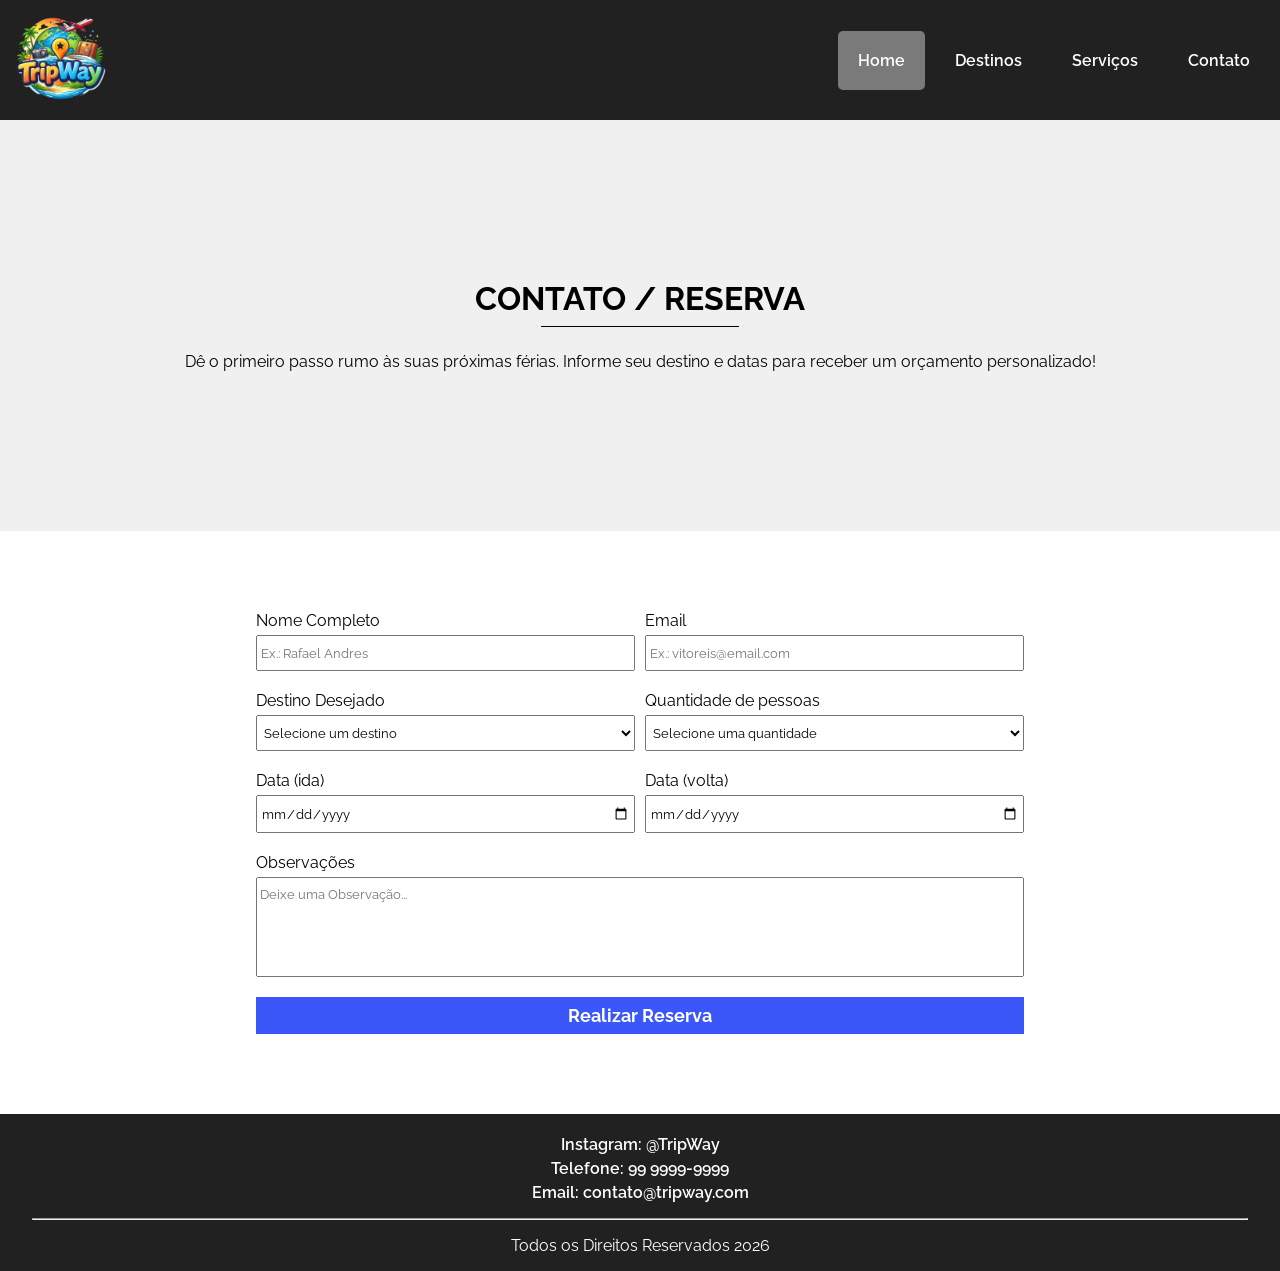
==== commit 1631802a: "Atualizando Navbar em todas as paginas" ====
--- a/pages/contato.html
+++ b/pages/contato.html
@@ -16,17 +16,21 @@
 
   <body>
     <nav>
-      <a href="../index.html">
-        <img src="../img/logo-tripway.png" alt="Logo TripWay" height="100%" />
-      </a>
+        <a href="../index.html">
+          <img src="../img/logo-tripway.png" alt="Logo TripWay"/>
+        </a>
 
-      <ul>
-        <li><a href="../index.html">Home</a></li>
-        <li><a href="./destinos.html">Destinos</a></li>
-        <li><a href="./servicos.html">Serviços</a></li>
-        <li class="active"><a href="./contato.html">Contato</a></li>
-      </ul>
-    </nav>
+        <input type="checkbox" id="menu-mobile" />
+
+        <label for="menu-mobile" class="menu-icon"> &#9776 </label>
+
+        <ul>
+          <li class="active"><a href="./index.html">Home</a></li>
+          <li><a href="../pages/destinos.html">Destinos</a></li>
+          <li><a href="../pages/servicos.html">Serviços</a></li>
+          <li><a href="../pages/contato.html">Contato</a></li>
+        </ul>
+      </nav>
 
     <main>
       <header class="pages-header">
--- a/css/style.css
+++ b/css/style.css
@@ -1,92 +1,139 @@
-*{
-    margin: 0;
-    padding: 0;
-    box-sizing: border-box;
-    font-family: "Raleway";
+* {
+  margin: 0;
+  padding: 0;
+  box-sizing: border-box;
+  font-family: "Raleway";
 }
 
-nav{
-    height: 120px;
-    display: flex;
-    padding-left: 10px;
-    padding-right: 10px;
-    justify-content: space-between;
-    background-color: #212121;
+nav img{
+    width: 100%;
+    max-width: 100px;
 }
 
-nav ul{
-    list-style-type: none;
-    display: flex;
-    justify-content: center;
-    align-items: center;
-    color: white;
-    font-weight: 600;
-    gap: 10px;
+nav {
+  height: 120px;
+  display: flex;
+  padding: 0 10px;
+  justify-content: space-between;
+  align-items: center;
+  background-color: #212121;
+  position: relative;
 }
 
-nav ul li a:hover {
-    background-color: rgba(211, 211, 211, 0.50);
-    transition: 0.5s;
-    border-radius: 5px;
-}
-
-nav ul li.active a {
-    background-color: rgba(211, 211, 211, 0.50);
-    border-radius: 5px;
+nav ul {
+  list-style-type: none;
+  display: flex;
+  justify-content: center;
+  align-items: center;
+  gap: 10px;
 }
 
 nav ul li a {
-    display: block;
-    padding: 20px;
-    text-decoration: none;
-    color: white;
+  display: block;
+  padding: 20px;
+  text-decoration: none;
+  color: white;
+  font-weight: 600;
 }
 
+nav ul li a:hover,
+nav ul li.active a {
+  background-color: rgba(211, 211, 211, 0.5);
+  border-radius: 5px;
+  transition: 0.5s;
+}
+
+#menu-mobile {
+  display: none;
+}
+
+.menu-icon {
+  display: none;
+  font-size: 32px;
+  color: white;
+  cursor: pointer;
+}
+
+@media (max-width: 768px) {
+  .menu-icon {
+    display: block;
+  }
+
+  nav ul {
+    display: none;
+    flex-direction: column;
+    position: absolute;
+    top: 120px;
+    left: 0;
+    width: 100%;
+    background-color: #212121;
+    padding: 20px 0;
+    gap: 0;
+  }
+
+  #menu-mobile:checked ~ ul {
+    display: flex;
+    z-index: 1000;
+  }
+
+  nav ul li {
+    width: 100%;
+    text-align: center;
+  }
+
+  nav ul li a {
+    padding: 15px;
+  }
+}
+
+#menu-mobile:checked ~ ul {
+  display: flex;
+}
 header.pages-header {
-    display: flex;
-    flex-direction: column;
-    align-items: center;
-    padding: 10rem;
-    gap: 25px;
-    background-color: #f0f0f0;
+  display: flex;
+  flex-direction: column;
+  align-items: center;
+  padding: 10rem;
+  gap: 25px;
+  background-color: #f0f0f0;
 }
 
 header.pages-header h1 {
-    position: relative;
-    text-transform: uppercase;
-    padding-bottom: 10px;
+  position: relative;
+  text-transform: uppercase;
+  padding-bottom: 10px;
 }
 
 header.pages-header h1::after {
-    content: "";
-    position: absolute;
-    left: 50%;
-    transform: translate(-50%);
-    border-bottom: 1px solid #000;
-    bottom: 0;
-    height: 3px;
-    width: 60%;
+  content: "";
+  position: absolute;
+  left: 50%;
+  transform: translate(-50%);
+  border-bottom: 1px solid #000;
+  bottom: 0;
+  height: 3px;
+  width: 60%;
 }
 
-footer{
-    background-color: #212121;
-    width: 100%;
-    padding: 1rem;
+footer {
+  background-color: #212121;
+  width: 100%;
+  padding: 1rem;
 }
 
-footer section ul li{
-    list-style-type: none;
-    text-align: center;
-    color: white;
-    font-weight: 600;
-    margin: 5px;
+footer section ul li {
+  list-style-type: none;
+  text-align: center;
+  color: white;
+  font-weight: 600;
+  margin: 5px;
 }
 
-footer hr{
-    margin: 1rem;
+footer hr {
+  margin: 1rem;
 }
 
-#copyright{
-    text-align: center;
-    color: white;
-}+#copyright {
+  text-align: center;
+  color: white;
+}
--- a/css/contato.css
+++ b/css/contato.css
@@ -8,7 +8,6 @@
     display: flex;
     flex-direction: column;
     width: 60%;
-
 }
 
 .form-section form .linha-form {
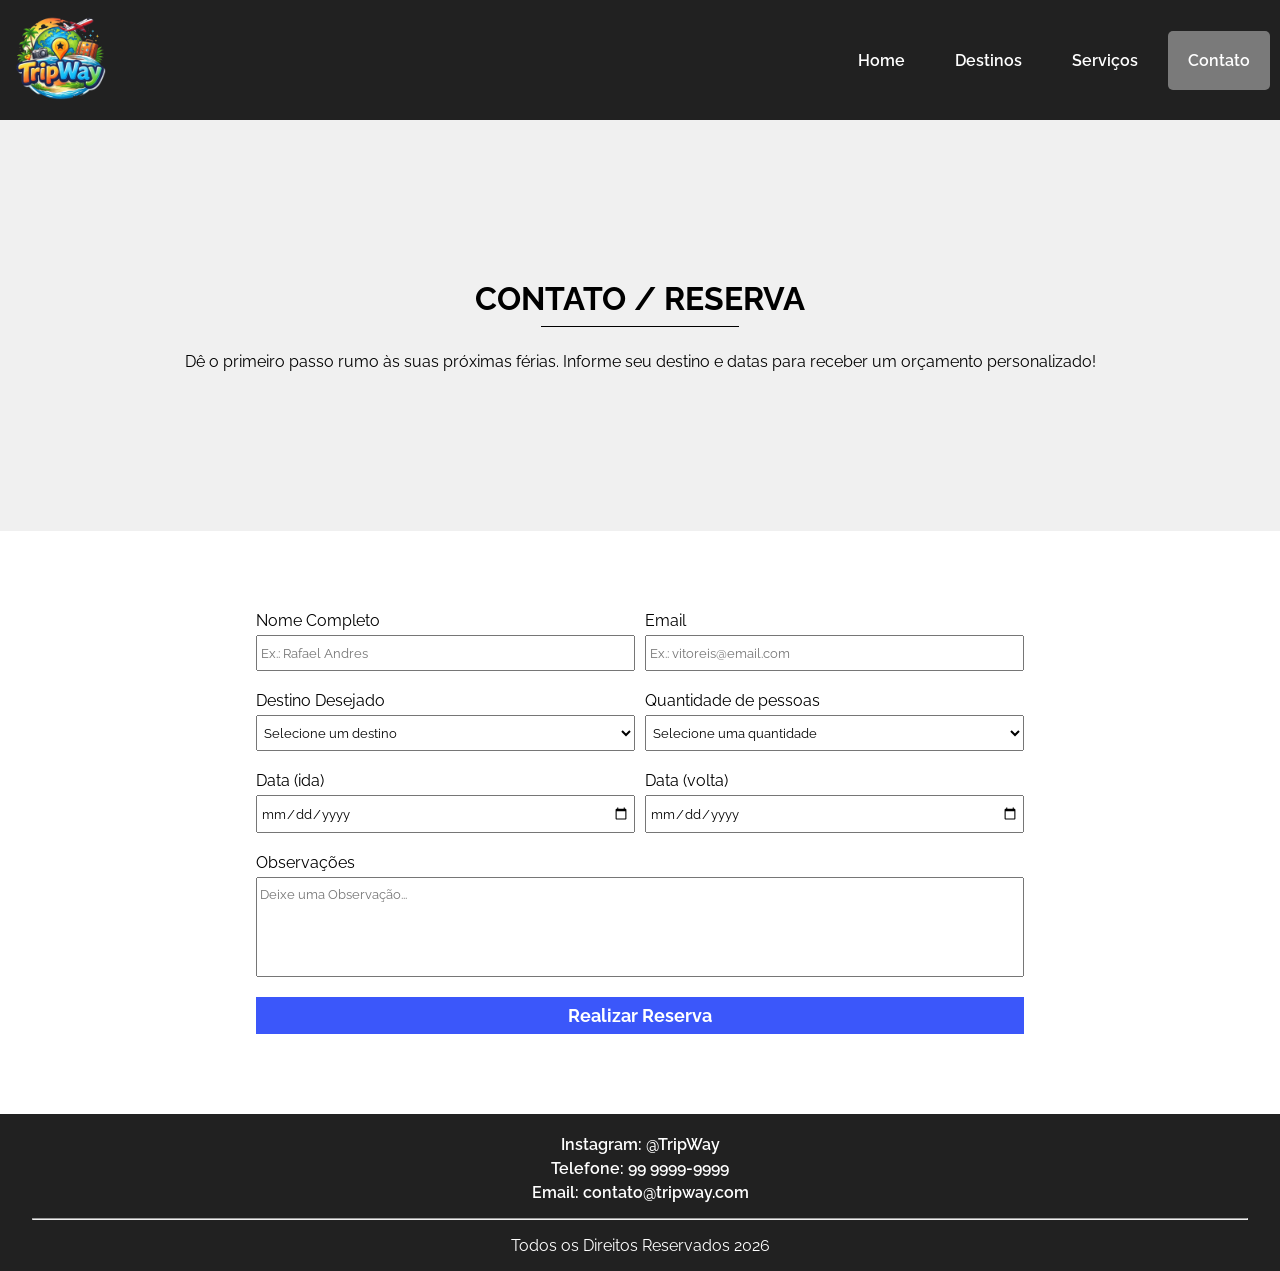
==== commit 77dd1f75: "Arrumando caminhos" ====
--- a/pages/contato.html
+++ b/pages/contato.html
@@ -16,21 +16,21 @@
 
   <body>
     <nav>
-        <a href="../index.html">
-          <img src="../img/logo-tripway.png" alt="Logo TripWay"/>
-        </a>
+      <a href="../index.html">
+        <img src="../img/logo-tripway.png" alt="Logo TripWay"/>
+      </a>
 
-        <input type="checkbox" id="menu-mobile" />
+      <input type="checkbox" id="menu-mobile" />
 
-        <label for="menu-mobile" class="menu-icon"> &#9776 </label>
+      <label for="menu-mobile" class="menu-icon"> &#9776 </label>
 
-        <ul>
-          <li class="active"><a href="./index.html">Home</a></li>
-          <li><a href="../pages/destinos.html">Destinos</a></li>
-          <li><a href="../pages/servicos.html">Serviços</a></li>
-          <li><a href="../pages/contato.html">Contato</a></li>
-        </ul>
-      </nav>
+      <ul>
+        <li><a href="../index.html">Home</a></li>
+        <li><a href="./destinos.html">Destinos</a></li>
+        <li><a href="./servicos.html">Serviços</a></li>
+        <li class="active"><a href="./contato.html">Contato</a></li>
+      </ul>
+    </nav>
 
     <main>
       <header class="pages-header">
